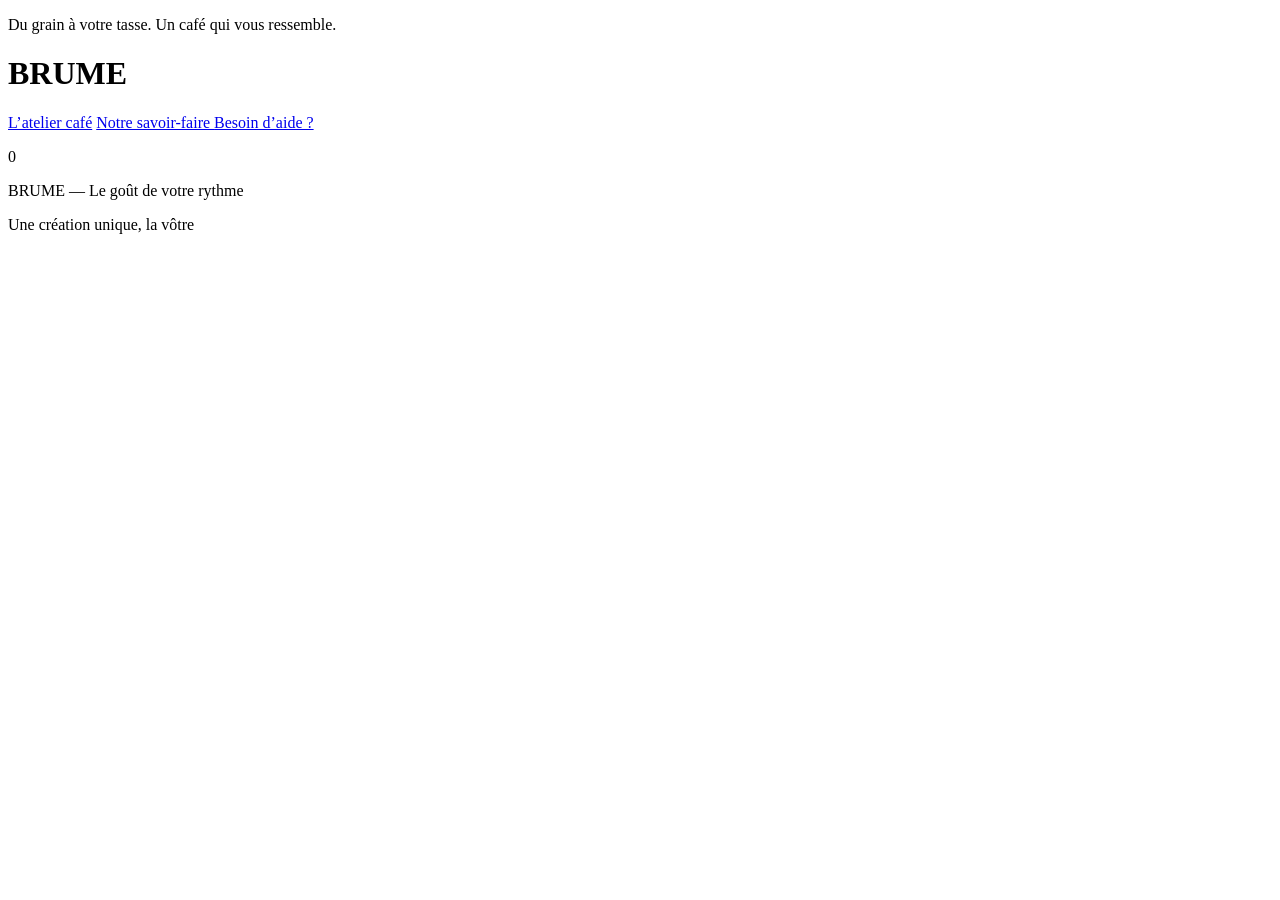
==== html/Checkout.html @ b5474513 "creation de la page checkout" ====
<!DOCTYPE html>
<html lang="en">
<head>
    <meta charset="UTF-8">
    <meta name="viewport" content="width=device-width, initial-scale=1.0">
    <title>Document</title>
</head>
<body>
     <header>
        <div>
            <p>Du grain à votre tasse. Un café qui vous ressemble.</p>
        </div>
        <div>
            <span id="logo">
                <i class="fa-solid fa-mug-hot"></i>
                <h1 class="previous">BRUME</h1>
            </span>
            <nav>
                <a href="#">L’atelier café</a>
                <a href="#">Notre savoir-faire </a>
                <a href="#"> Besoin d’aide ?</a>
            </nav>
            <span >
                <i  class="fa-solid fa-bag-shopping next"></i>
                <p id="Conteur">0</p>
            </span>
        </div>
    </header>
    <main>
        
    </main>
    <footer>
        <p>BRUME — Le goût de votre rythme</p>
        <p>Une création unique, la vôtre</p>
    </footer>
</body>
</html>
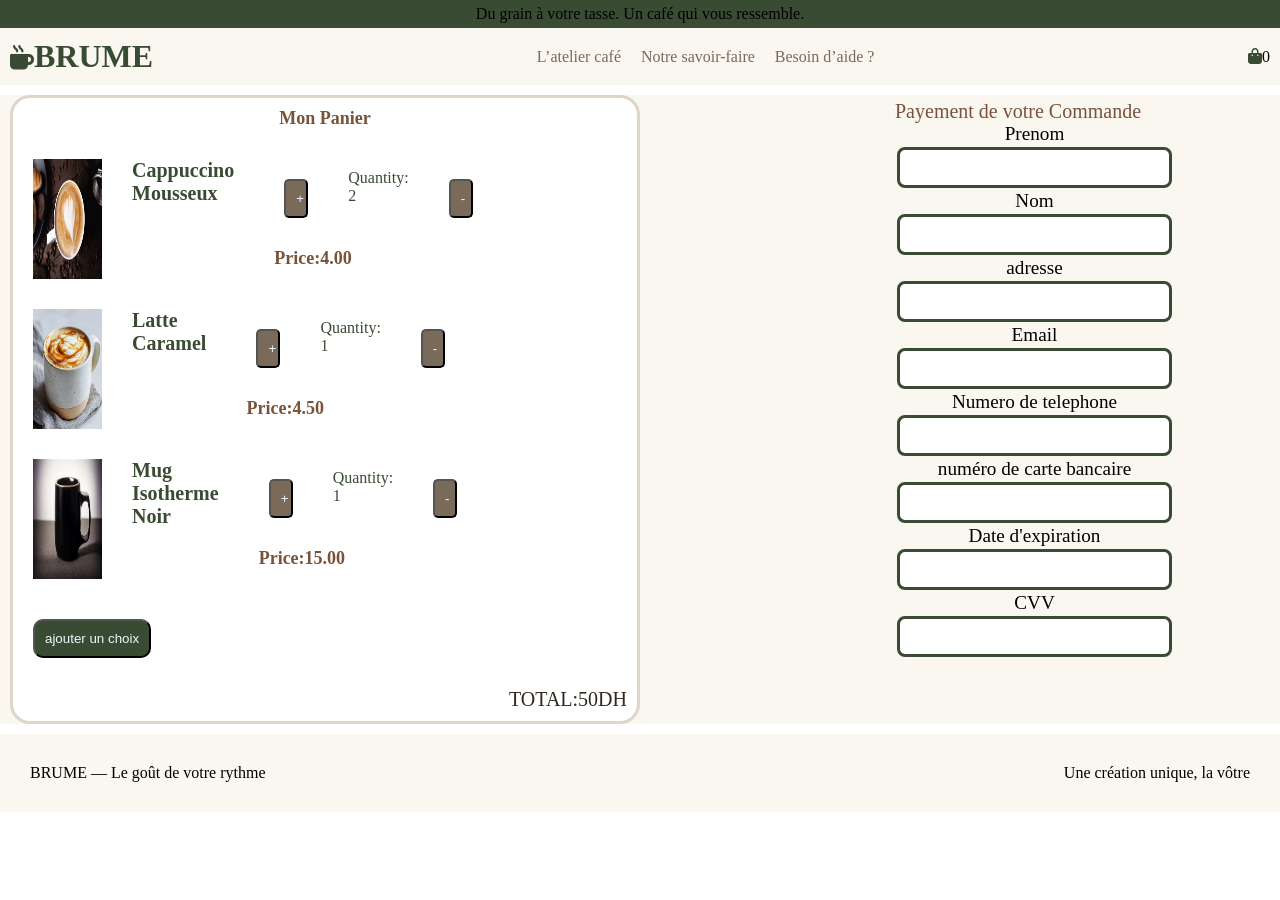
==== commit 80116cfc: "creation de la page checkout" ====
--- a/html/Checkout.html
+++ b/html/Checkout.html
@@ -3,7 +3,9 @@
 <head>
     <meta charset="UTF-8">
     <meta name="viewport" content="width=device-width, initial-scale=1.0">
-    <title>Document</title>
+    <title>checkout</title>
+    <link rel="stylesheet" href="../css/style.css">
+    <link rel="stylesheet" href="https://cdnjs.cloudflare.com/ajax/libs/font-awesome/6.7.2/css/all.min.css">
 </head>
 <body>
      <header>
@@ -27,7 +29,83 @@
         </div>
     </header>
     <main>
-        
+          
+          <section class="section-7">
+            <!-- <img src="../assets/image2.png" alt="image repesentative pour le site" > -->
+            <section class="section-5">
+                <h4>Mon Panier</h4>
+                <div class="commandes">
+                 <div class="horizontale ">
+                    
+                    <img src="../assets/Cappuccino Mousseux.jpg" alt="cafe cappuccino">
+                    <div class="vertical ">
+                        
+                       <h3>Cappuccino Mousseux</h3>
+                       
+                    </div>
+                    <div class="vertical">
+                        <span class="horizontale">  <button type="button" class="augmenter">+</button><span>Quantity: 2 </span><button type="button"  class="augmenter">-</button></span>
+                        <h4> Price:4.00</h4>
+                    </div> 
+                 </div>
+              </div>
+            <div class="commandes">
+                <div class="horizontale ">
+                    <img src="../assets/Latte Caramel.png" alt="cafe cappuccino">
+                    <div class="vertical ">  
+                       <h3>Latte Caramel</h3>
+                       
+                    </div>
+                    <div class="vertical">
+                        <span class="horizontale">  <button type="button" class="augmenter">+</button><span>Quantity: 1 </span><button type="button"  class="augmenter">-</button></span>
+                        <h4> Price:4.50</h4>
+                    </div>
+                 </div>
+            </div>
+            <div class="commandes">
+
+                 <div class="horizontale ">
+                    <img src="../assets/Mug Isotherme Noir.png" alt="cafe cappuccino">
+                    <div class="vertical ">  
+                       <h3>Mug Isotherme Noir</h3>
+                       
+                    </div>
+                    <div class="vertical">
+                        <span class="horizontale">  <button type="button" class="augmenter">+</button><span>Quantity: 1 </span><button type="button"  class="augmenter">-</button></span>
+                        <h4> Price:15.00</h4>
+                    </div>
+                 </div>
+            </div>
+            <button type="button" class="ajout"> ajouter un choix</button>
+            <h2>TOTAL:50DH</h2>
+            </section>
+            <section class="Payement">
+            <form>
+            <fieldset>
+                <legend>Payement de votre Commande</legend>
+                <label for="fname">Prenom
+                <input type="text" id="fname" ></label>
+                <label for="lname">Nom
+                <input type="text" id ="lname"></label>
+                <label for="adresse">adresse
+                <input type="text" id="adresse"></label>
+                <label for="email">Email
+                <input type="email" id="email"></label>
+                <label for="tele">Numero de telephone 
+                <input type="tel" id="tele"></label>
+                <label for="Carteb">numéro de carte bancaire
+                <input type="text" id="Carteb"></label>
+                <label for="dateexp">Date d'expiration 
+                <input type="text" id="dateexp"></label>
+                <label for="CVV"> CVV
+                <input type="text" id="CVV"></label>
+            </fieldset>
+          </form>
+          </section>  
+          </section>
+          
+          
+          
     </main>
     <footer>
         <p>BRUME — Le goût de votre rythme</p>
--- a/css/style.css
+++ b/css/style.css
@@ -0,0 +1,401 @@
+*{
+    margin:0;
+    padding:0;
+    box-sizing: border-box;
+}
+header>div:first-child{
+    background-color: #394B32; 
+    display: flex;
+    justify-content: center;
+    padding:5px;
+}
+header>div:last-child{
+    background-color:#FAF7F0;
+    display: flex;
+    flex-direction: row;
+    align-items: center;
+    justify-content: space-between;
+    gap: 20px;
+
+}
+#logo{
+    display:flex;
+    flex-direction: row;  
+    justify-content: flex-start; 
+    align-items: center;
+    padding: 10px;
+}
+#logo i{
+    color: #394B32;
+    font-size: x-large;
+}
+#logo h1{
+    font-family:Playfair Display;
+    font-size: 32px;
+    font-weight: 500px;
+    color: #394B32;
+}
+nav {
+    display: flex;
+    flex-direction: row;
+    gap: 20px;
+}
+header>div:last-child>span:last-child{
+    display: flex;
+    flex-direction:row;
+    justify-content: end;
+    padding-right: 10px;
+
+}
+a {
+    text-decoration: none;
+    color:#796A59
+}
+a :focus{
+    color:#394B32
+}
+header>div:last-child>span:last-child i{
+    color: #394B32;
+    font-size: medium;
+}
+footer{
+    display: flex;
+    flex-direction: row;
+    background-color:#FAF7F0;
+    justify-content: space-between;
+    padding: 30px;
+}
+#Demande{
+    height:700px;
+    background-color: #E8DBC7;
+    display: flex;
+    flex-direction: column;
+    justify-content: space-between;
+    width: 50%;
+}
+#Demande>img{
+    max-height: 528px;
+    max-width: 616px;
+}
+#Demande span{
+    display: flex;
+    justify-content: space-between;
+    padding:5px;
+}
+.section-1{
+    display: flex;
+    gap: 12px;
+
+}
+.option{
+    display: flex;
+    flex-direction: row;
+    justify-content: space-between;
+}
+.option label{
+    border:solid; 
+    border-color: #796A59;
+    padding: 5px;
+    margin: 10px ;
+    border-radius:20px;
+    width: 50%;   
+}
+.option label  span{
+    display: flex;
+    flex-direction: column;
+    align-items: center;
+
+}
+.option span:first-of-type{
+   font-size: 1rem;
+   color: #796A59;
+   padding: 5px;
+
+}
+input{
+    appearance: none;
+}
+.titre{
+    display:flex;
+    justify-content: space-between;
+}
+.titre span:first-child{
+    font-size:20px;
+    color:#30291F;
+}
+.titre span:last-child{
+    color:#796A59 ;
+}
+form{
+    width: 50%;
+    padding:5px ;
+}
+.intro{
+    padding: 2px;   
+}
+ h2{
+    font-family: 'Playfair Display', serif;
+    font-weight: 500;
+    font-size: 48px;
+    color: #30291F;
+}
+.intro p:first-child{
+    color: #394B32;
+    margin: 10px;
+}
+.intro p:nth-child(2){
+ color: #796A59;
+ margin: 10px;
+ font-size:14px;
+
+}
+.intro p:last-child{
+ color: #796A59;
+ margin: 10px;
+ font-size:14px;
+}
+main{
+    background-color:#FAF7F0;
+}
+#modif{
+    margin: 20px;
+    color: #796A59;
+    font-size: small;
+}
+.section-2{
+    display: flex;
+    flex-direction: column;   
+}
+.section-3{
+    display: flex;
+    flex-direction: row;
+    padding: 10px;
+    justify-content: space-between;
+    margin: 20px;
+
+}
+button{
+    background-color: #394B32;
+    border-radius: 10px;
+    padding: 16px 32px;
+    color: aliceblue;
+}
+h3{
+    font-size: 30px;
+}
+.carte:has(input:checked) {
+    background: #e9eddc;
+    border-color: #40543a;
+    border-width: 3px;
+}
+
+.carte:has(input:checked) span:first-of-type::before {
+    content: "✓";
+    margin-right: 10px;
+}
+.section-4{
+    display: flex;
+    flex-direction: row;
+    justify-content: space-between;
+    background-color: #FAF7F0;
+}
+.section-5{
+    width: 50%;
+    border: solid;
+    border-color:#DFD5C8;
+    border-radius: 20px;
+    background-color: white;
+
+}
+.section-5 > p:first-of-type{
+    display:inline-block;
+    border: solid;
+    border-radius: 20px;
+    background-color: #E9EEDC;
+    padding: 10px;
+    margin: 20px;
+}
+.section-5 >h3{
+    font-size:x-large;
+    font-weight:250px;
+    margin: 10px 20px;
+}
+.section-5 p{
+    color:#796A59;
+    margin: 10px 20px;
+
+}
+.section-5 h4{
+    padding:10px;
+}
+.boutton-lon{
+    width: 80%;
+    margin-left:80px;
+}
+#modifiable{
+    background-color: #E9EEDC;
+    border: solid ;
+    border-radius:20px;
+    padding: 20px;
+    width: 75%;
+    margin-left:80px ;
+}
+.section-6{
+    display: flex;
+    flex-direction: row;
+    padding: 20px;
+    gap:40%;
+}
+.section-6 a {
+    text-decoration: underline;
+
+}
+.hidden{
+    display: none !important;
+}
+.facture{
+    display: flex;
+    flex-direction: row;
+    justify-content: space-between;
+}
+@media only screen and (max-width: 500px ) {
+
+header>div:first-child{
+    display: none;
+}
+nav{
+    display:none;
+}
+.section-1{
+    display: flex;
+    flex-direction: column;
+    width: 100%;
+}
+.section-3{
+    display: flex;
+    flex-direction: column;
+    justify-content: center;
+    width: 100%;
+}
+footer{
+    display:flex;
+    flex-direction:column; 
+    justify-content: center; 
+}
+footer>p:last-child{
+    display:none;
+}
+#Demande{
+    width: 80%;
+   margin:10%;
+}
+button{
+    display: flex;
+    width: 70%;
+    gap: 10px;
+    text-align: center;
+    
+}
+form{
+    width: 100%;
+}
+main{
+    width: 100%;
+}
+.section-4{
+    display: flex;
+    flex-direction: column;
+    width: 100%;
+}
+.section-5{
+    width: 100%;
+}
+
+}
+.commandes{
+    
+    border-color:#795339;
+    border-radius: 5px;
+    width: 250px;
+    padding: 10px;
+    margin:10px ;
+}
+.commandes div span:first-child{
+    width: 10px;;
+    padding: 10px ;
+    color: #394B32;
+
+}
+.augmenter{
+    background-color: #796A59;
+    width:10px;
+    padding: 10px;
+    margin: 10px;
+    border-radius: 5px;
+}
+.vertical{
+    display: flex;
+    flex-direction: column;
+}
+.horizontale{
+    display: flex;
+    flex-direction: row;
+    gap: 30px;
+}
+.horizontale img{
+    width:30%;
+    gap: 10px;
+}
+.horizontale h3{
+    font-size: 20px;
+    color: #394B32;
+    
+}
+.ajout{
+    padding: 10px;
+   margin: 20px;
+}
+.section-7 h2{
+    display: flex;
+    justify-content: end;
+    font-size:20px;
+    margin: 10px;
+}
+
+.Payement form label{
+    display: flex;
+    flex-direction: column;
+    align-items: center;
+    font-size: larger;
+    
+}
+.Payement fieldset{
+    border: none;
+}
+.Payement legend{
+    font-size: 20px;
+    color: #795339;
+    display: flex;
+    align-items: center;
+}
+.Payement input{
+    padding: 10px 50px;
+    margin: 5px;
+  border: #40543a;
+    border-radius: 5px;
+    outline:solid #394B32; 
+}
+.section-7{
+     display: flex;
+    flex-direction: row;
+    background-color: #FAF7F0;
+    gap: 250px;
+    margin: 10px;
+}
+.section-7 h4{
+    color:#795339;
+    font-size: large;
+    display: flex;
+    flex-direction: row;
+    justify-content: center;
+}
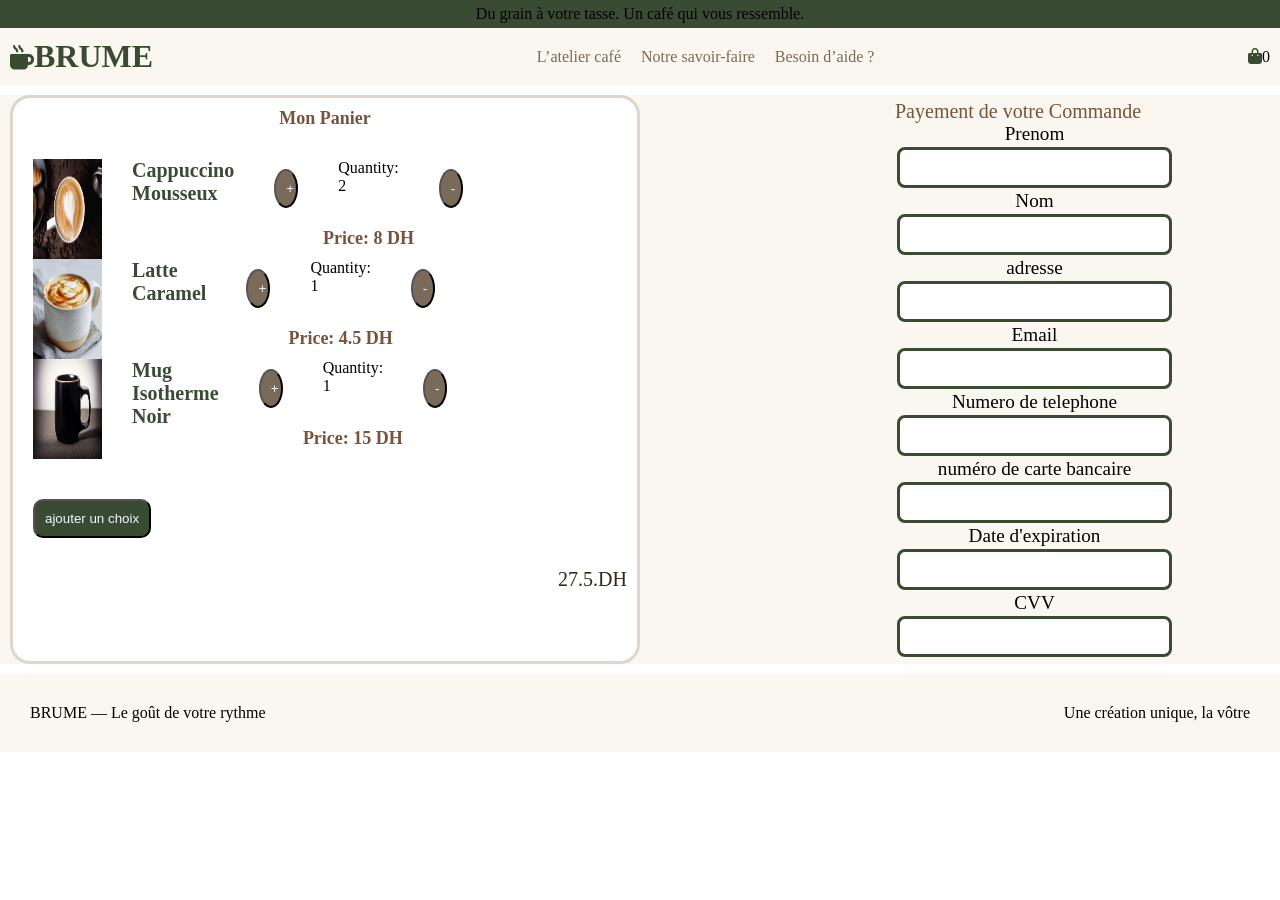
==== commit 78c359e1: "gestion des bouttons avec calcule de prix" ====
--- a/html/Checkout.html
+++ b/html/Checkout.html
@@ -35,49 +35,11 @@
             <section class="section-5">
                 <h4>Mon Panier</h4>
                 <div class="commandes">
-                 <div class="horizontale ">
-                    
-                    <img src="../assets/Cappuccino Mousseux.jpg" alt="cafe cappuccino">
-                    <div class="vertical ">
-                        
-                       <h3>Cappuccino Mousseux</h3>
-                       
-                    </div>
-                    <div class="vertical">
-                        <span class="horizontale">  <button type="button" class="augmenter">+</button><span>Quantity: 2 </span><button type="button"  class="augmenter">-</button></span>
-                        <h4> Price:4.00</h4>
-                    </div> 
-                 </div>
+                
               </div>
-            <div class="commandes">
-                <div class="horizontale ">
-                    <img src="../assets/Latte Caramel.png" alt="cafe cappuccino">
-                    <div class="vertical ">  
-                       <h3>Latte Caramel</h3>
-                       
-                    </div>
-                    <div class="vertical">
-                        <span class="horizontale">  <button type="button" class="augmenter">+</button><span>Quantity: 1 </span><button type="button"  class="augmenter">-</button></span>
-                        <h4> Price:4.50</h4>
-                    </div>
-                 </div>
-            </div>
-            <div class="commandes">
-
-                 <div class="horizontale ">
-                    <img src="../assets/Mug Isotherme Noir.png" alt="cafe cappuccino">
-                    <div class="vertical ">  
-                       <h3>Mug Isotherme Noir</h3>
-                       
-                    </div>
-                    <div class="vertical">
-                        <span class="horizontale">  <button type="button" class="augmenter">+</button><span>Quantity: 1 </span><button type="button"  class="augmenter">-</button></span>
-                        <h4> Price:15.00</h4>
-                    </div>
-                 </div>
-            </div>
+           
             <button type="button" class="ajout"> ajouter un choix</button>
-            <h2>TOTAL:50DH</h2>
+            <h2  id="Total">TOTAL:50DH</h2>
             </section>
             <section class="Payement">
             <form>
@@ -111,5 +73,6 @@
         <p>BRUME — Le goût de votre rythme</p>
         <p>Une création unique, la vôtre</p>
     </footer>
+    <script src="../javaScript/scriptCheckout.js"></script>
 </body>
 </html>
--- a/css/style.css
+++ b/css/style.css
@@ -331,7 +331,15 @@
     width:10px;
     padding: 10px;
     margin: 10px;
-    border-radius: 5px;
+    border-radius: 50%;
+    
+}
+.diminuer{
+    background-color: #796A59;
+    width:10px;
+    padding: 10px;
+    margin: 10px;
+    border-radius: 50%
 }
 .vertical{
     display: flex;
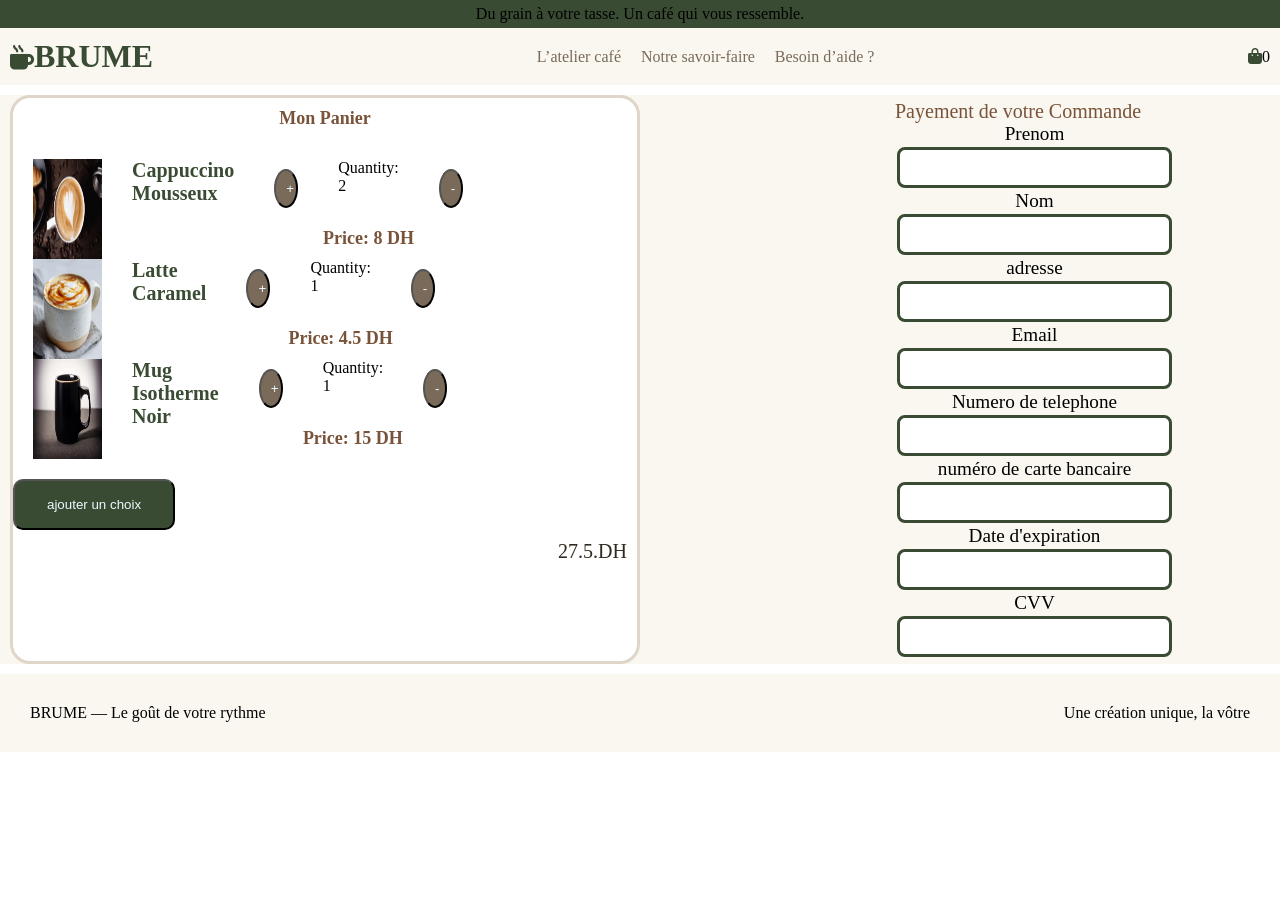
==== commit fa756e53: "ajouter la fonctions qui ajouter le choix d'utilisateur si exicte" ====
--- a/html/Checkout.html
+++ b/html/Checkout.html
@@ -38,7 +38,18 @@
                 
               </div>
            
-            <button type="button" class="ajout"> ajouter un choix</button>
+            <button type="button" class="ajoute"> ajouter un choix</button>
+            <dialog id="myDialog"  class="search"> 
+                <div>
+                    <label for="chercher">
+                        chercher votre produits
+                    </label>
+                    <input type="search" id="chercher"  placeholder="Rechercher...">
+                    <div id="results"></div>
+                  
+                </div>
+               
+            </dialog>
             <h2  id="Total">TOTAL:50DH</h2>
             </section>
             <section class="Payement">
--- a/css/style.css
+++ b/css/style.css
@@ -407,3 +407,38 @@
     flex-direction: row;
     justify-content: center;
 }
+#chercher {
+  width: 100%;
+  height: 100%;
+  border-radius: 50px;
+  background: rgba(255, 255, 255, 0.1);
+  backdrop-filter: blur(10px);
+  border: 1px solid rgba(255,255,255,0.2);
+  position: relative;
+}
+
+#chercher.active {
+  width: 350px;
+}
+#ajouter{
+    display: flex;
+    flex-direction: row;
+    width: 50px;
+    text-align: center;
+    justify-content:start;
+}
+.search{
+    background-color:#E9EEDC;
+    border-radius:10px;
+    margin-left: 50px;
+}
+.search label{
+    margin: 10px;
+}
+.search input{
+    margin: 10px;
+}
+.search div{
+    margin: 15px ;
+}
+
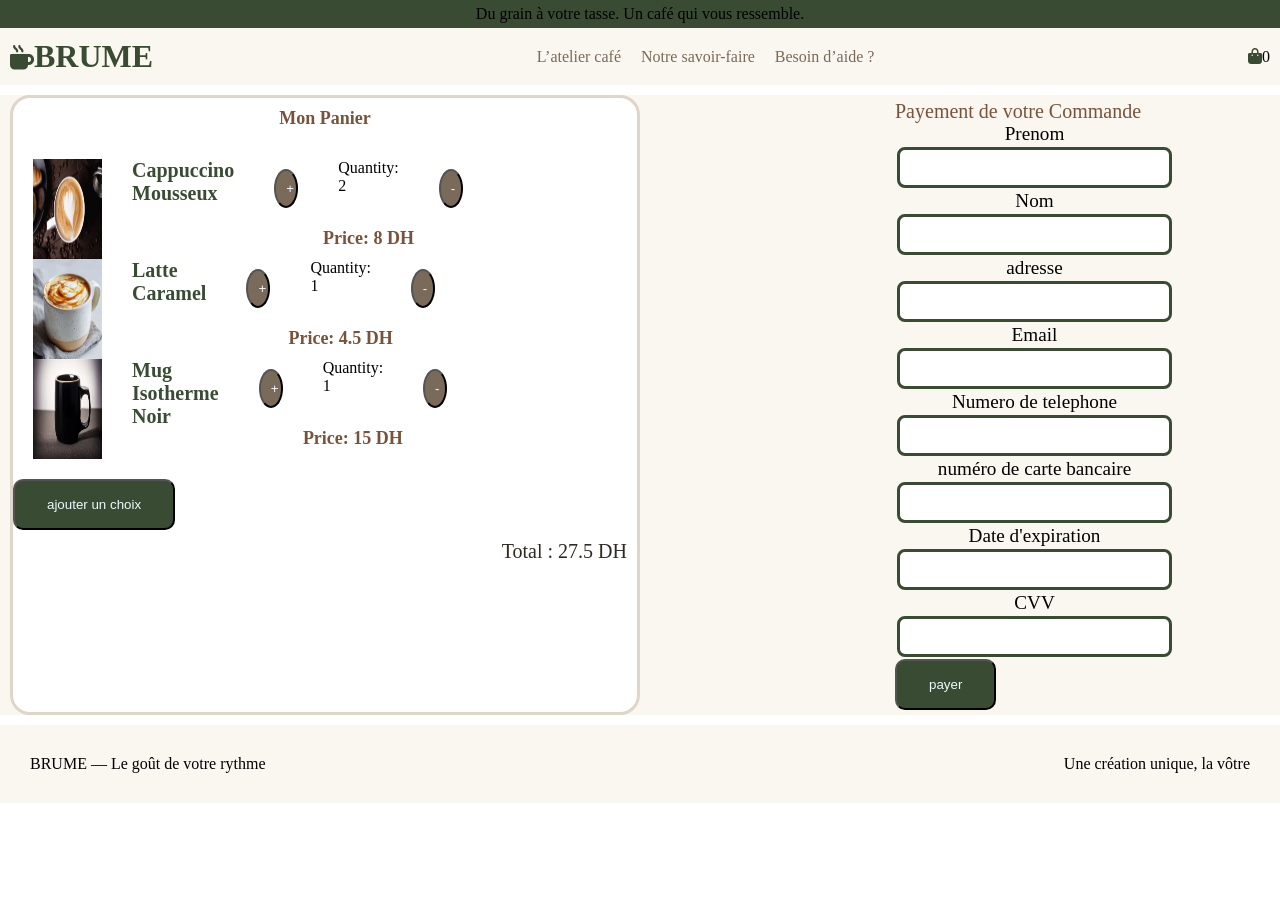
==== commit deb2ed5b: "valider le payement" ====
--- a/html/Checkout.html
+++ b/html/Checkout.html
@@ -57,21 +57,22 @@
             <fieldset>
                 <legend>Payement de votre Commande</legend>
                 <label for="fname">Prenom
-                <input type="text" id="fname" ></label>
+                <input type="text" id="fname"  class="name" required></label>
                 <label for="lname">Nom
-                <input type="text" id ="lname"></label>
+                <input type="text" id ="lname"   class="name" required></label>
                 <label for="adresse">adresse
-                <input type="text" id="adresse"></label>
+                <input type="text" id="adresse" required></label>
                 <label for="email">Email
-                <input type="email" id="email"></label>
+                <input type="text" id="email" required></label>
                 <label for="tele">Numero de telephone 
-                <input type="tel" id="tele"></label>
+                <input type="text" id="tele" required></label>
                 <label for="Carteb">numéro de carte bancaire
-                <input type="text" id="Carteb"></label>
+                <input type="text" id="Carteb" required></label>
                 <label for="dateexp">Date d'expiration 
-                <input type="text" id="dateexp"></label>
+                <input type="text" id="dateexp" required></label>
                 <label for="CVV"> CVV
                 <input type="text" id="CVV"></label>
+                <button type="submit" id="payer">payer</button>
             </fieldset>
           </form>
           </section>  
--- a/css/style.css
+++ b/css/style.css
@@ -442,3 +442,4 @@
     margin: 15px ;
 }
 
+
